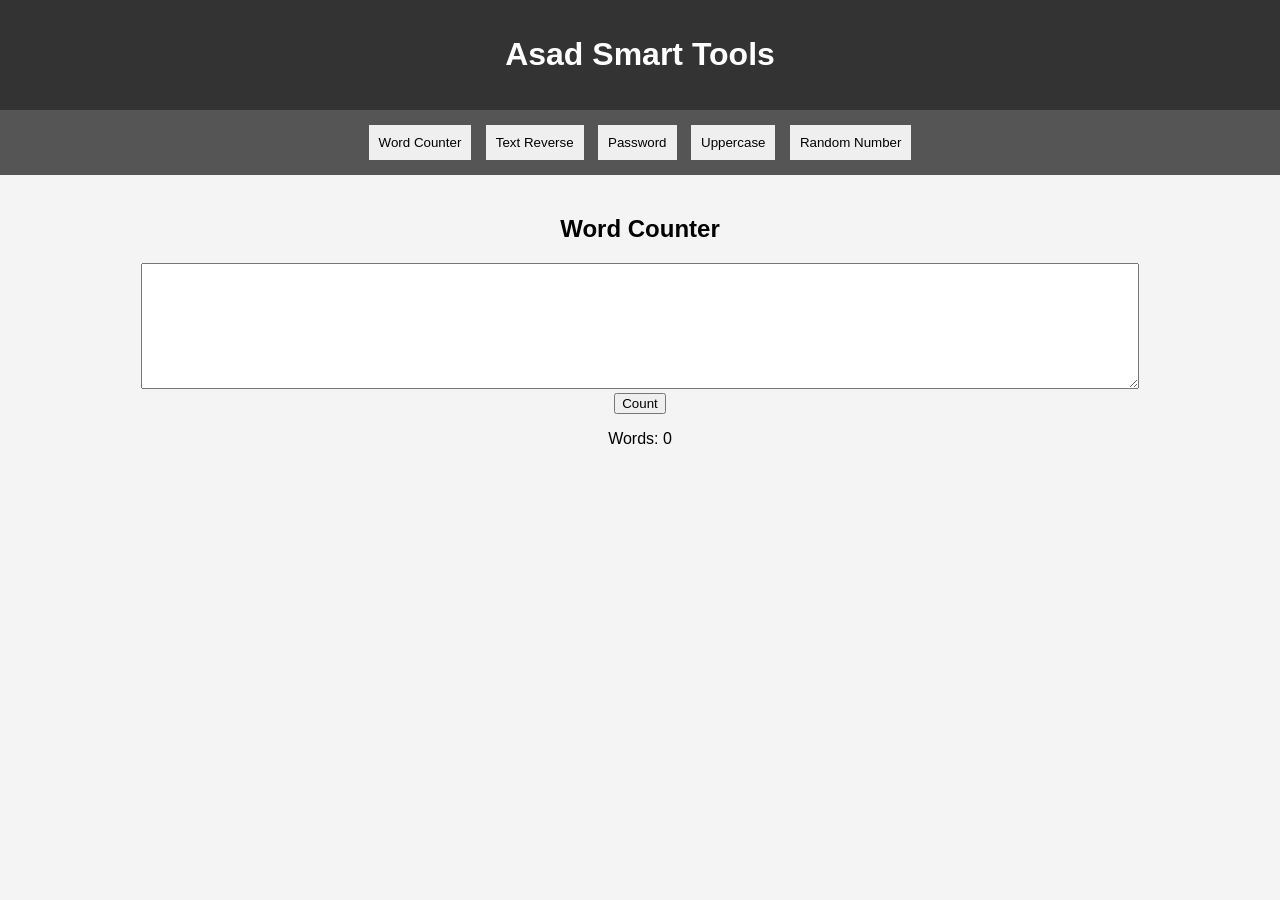
==== index.html @ 7c4ca387 "Add files via upload" ====
<!DOCTYPE html>
<html>

<head>
    <title>Asad Smart Tools</title>
    <style>
        body {
            font-family: Arial;
            margin: 0;
            background: #f4f4f4;
        }

        header {
            background: #333;
            color: white;
            padding: 15px;
            text-align: center;
        }

        nav {
            background: #555;
            padding: 10px;
            text-align: center;
        }

        nav button {
            margin: 5px;
            padding: 10px;
            border: none;
            cursor: pointer;
        }

        .tool {
            display: none;
            padding: 20px;
            text-align: center;
        }

        .active {
            display: block;
        }

        textarea {
            width: 80%;
            height: 120px;
        }

        input {
            padding: 8px;
            margin: 5px;
        }
    </style>
</head>

<body>

    <header>
        <h1>Asad Smart Tools</h1>
    </header>

    <nav>
        <button onclick="showTool('word')">Word Counter</button>
        <button onclick="showTool('reverse')">Text Reverse</button>
        <button onclick="showTool('password')">Password</button>
        <button onclick="showTool('case')">Uppercase</button>
        <button onclick="showTool('random')">Random Number</button>
    </nav>

    <!-- Word Counter -->
    <div id="word" class="tool active">
        <h2>Word Counter</h2>
        <textarea id="text"></textarea><br>
        <button onclick="countWords()">Count</button>
        <p>Words: <span id="words">0</span></p>
    </div>

    <!-- Reverse -->
    <div id="reverse" class="tool">
        <h2>Text Reverse</h2>
        <textarea id="rev"></textarea><br>
        <button onclick="reverseText()">Reverse</button>
        <p id="revResult"></p>
    </div>

    <!-- Password -->
    <div id="password" class="tool">
        <h2>Password Generator</h2>
        <input type="number" id="len" placeholder="Length">
        <button onclick="genPass()">Generate</button>
        <p id="pass"></p>
    </div>

    <!-- Uppercase -->
    <div id="case" class="tool">
        <h2>Uppercase Converter</h2>
        <textarea id="caseText"></textarea><br>
        <button onclick="toUpper()">Convert</button>
        <p id="caseResult"></p>
    </div>

    <!-- Random Number -->
    <div id="random" class="tool">
        <h2>Random Number</h2>
        <input type="number" id="min" placeholder="Min">
        <input type="number" id="max" placeholder="Max"><br>
        <button onclick="genRandom()">Generate</button>
        <p id="randResult"></p>
    </div>

    <script>
        function showTool(id) {
            document.querySelectorAll('.tool').forEach(t => t.classList.remove('active'));
            document.getElementById(id).classList.add('active');
        }

        function countWords() {
            let t = document.getElementById("text").value.trim().split(/\s+/);
            document.getElementById("words").innerText = t[0] === "" ? 0 : t.length;
        }

        function reverseText() {
            let t = document.getElementById("rev").value;
            document.getElementById("revResult").innerText = t.split("").reverse().join("");
        }

        function genPass() {
            let l = document.getElementById("len").value;
            let c = "abcABC123!@#";
            let p = "";
            for (let i = 0; i < l; i++) {
                p += c[Math.floor(Math.random() * c.length)];
            }
            document.getElementById("pass").innerText = p;
        }

        function toUpper() {
            let t = document.getElementById("caseText").value;
            document.getElementById("caseResult").innerText = t.toUpperCase();
        }

        function genRandom() {
            let min = parseInt(document.getElementById("min").value);
            let max = parseInt(document.getElementById("max").value);
            let r = Math.floor(Math.random() * (max - min + 1)) + min;
            document.getElementById("randResult").innerText = r;
        }
    </script>

</body>

</html>
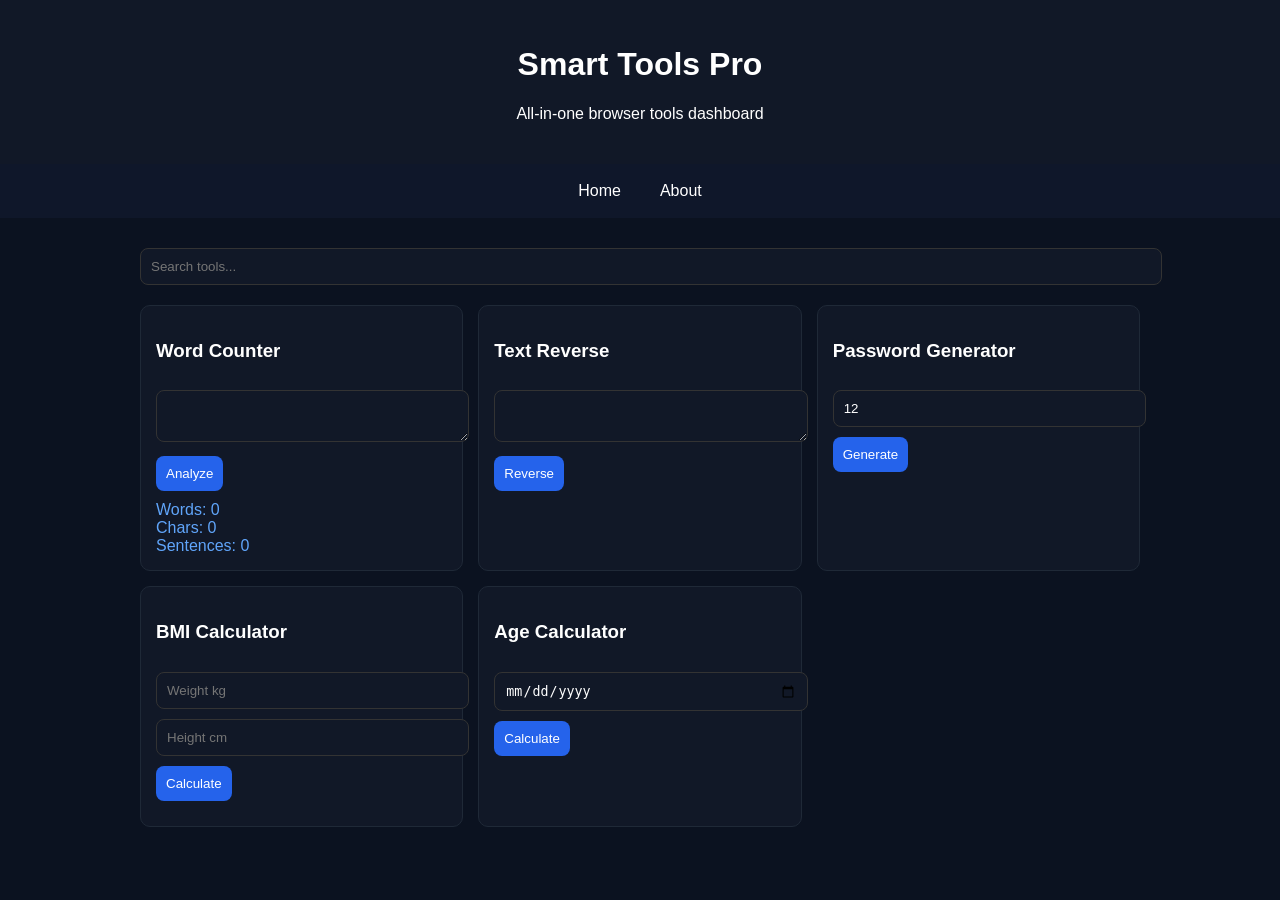
==== commit dc47289f: "Add files via upload" ====
--- a/index.html
+++ b/index.html
@@ -1,151 +1,80 @@
 <!DOCTYPE html>
-<html>
+<html lang="en">
 
 <head>
-    <title>Asad Smart Tools</title>
-    <style>
-        body {
-            font-family: Arial;
-            margin: 0;
-            background: #f4f4f4;
-        }
-
-        header {
-            background: #333;
-            color: white;
-            padding: 15px;
-            text-align: center;
-        }
-
-        nav {
-            background: #555;
-            padding: 10px;
-            text-align: center;
-        }
-
-        nav button {
-            margin: 5px;
-            padding: 10px;
-            border: none;
-            cursor: pointer;
-        }
-
-        .tool {
-            display: none;
-            padding: 20px;
-            text-align: center;
-        }
-
-        .active {
-            display: block;
-        }
-
-        textarea {
-            width: 80%;
-            height: 120px;
-        }
-
-        input {
-            padding: 8px;
-            margin: 5px;
-        }
-    </style>
+    <meta charset="UTF-8">
+    <title>Smart Tools Pro</title>
+    <meta name="viewport" content="width=device-width, initial-scale=1.0">
+    <link rel="stylesheet" href="style.css">
 </head>
 
 <body>
 
     <header>
-        <h1>Asad Smart Tools</h1>
+        <h1>Smart Tools Pro</h1>
+        <p>All-in-one browser tools dashboard</p>
     </header>
 
     <nav>
-        <button onclick="showTool('word')">Word Counter</button>
-        <button onclick="showTool('reverse')">Text Reverse</button>
-        <button onclick="showTool('password')">Password</button>
-        <button onclick="showTool('case')">Uppercase</button>
-        <button onclick="showTool('random')">Random Number</button>
+        <a href="index.html">Home</a>
+        <a href="about.html">About</a>
     </nav>
 
-    <!-- Word Counter -->
-    <div id="word" class="tool active">
-        <h2>Word Counter</h2>
-        <textarea id="text"></textarea><br>
-        <button onclick="countWords()">Count</button>
-        <p>Words: <span id="words">0</span></p>
+    <div class="container">
+
+        <input id="search" onkeyup="filterTools()" placeholder="Search tools...">
+
+        <div class="grid">
+
+            <!-- WORD COUNTER -->
+            <div class="card" data-name="word counter">
+                <h3>Word Counter</h3>
+                <textarea id="text"></textarea>
+                <button onclick="countWords()">Analyze</button>
+                <div class="result">
+                    Words: <span id="words">0</span><br>
+                    Chars: <span id="chars">0</span><br>
+                    Sentences: <span id="sentences">0</span>
+                </div>
+            </div>
+
+            <!-- TEXT REVERSE -->
+            <div class="card" data-name="reverse text">
+                <h3>Text Reverse</h3>
+                <textarea id="rev"></textarea>
+                <button onclick="reverseText()">Reverse</button>
+                <div class="result" id="revResult"></div>
+            </div>
+
+            <!-- PASSWORD -->
+            <div class="card" data-name="password generator">
+                <h3>Password Generator</h3>
+                <input type="number" id="passLen" value="12">
+                <button onclick="generatePassword()">Generate</button>
+                <div class="result" id="passResult"></div>
+            </div>
+
+            <!-- BMI -->
+            <div class="card" data-name="bmi calculator">
+                <h3>BMI Calculator</h3>
+                <input id="weight" placeholder="Weight kg">
+                <input id="height" placeholder="Height cm">
+                <button onclick="calcBMI()">Calculate</button>
+                <div class="result" id="bmiResult"></div>
+            </div>
+
+            <!-- AGE -->
+            <div class="card" data-name="age calculator">
+                <h3>Age Calculator</h3>
+                <input type="date" id="dob">
+                <button onclick="calcAge()">Calculate</button>
+                <div class="result" id="ageResult"></div>
+            </div>
+
+        </div>
     </div>
 
-    <!-- Reverse -->
-    <div id="reverse" class="tool">
-        <h2>Text Reverse</h2>
-        <textarea id="rev"></textarea><br>
-        <button onclick="reverseText()">Reverse</button>
-        <p id="revResult"></p>
-    </div>
-
-    <!-- Password -->
-    <div id="password" class="tool">
-        <h2>Password Generator</h2>
-        <input type="number" id="len" placeholder="Length">
-        <button onclick="genPass()">Generate</button>
-        <p id="pass"></p>
-    </div>
-
-    <!-- Uppercase -->
-    <div id="case" class="tool">
-        <h2>Uppercase Converter</h2>
-        <textarea id="caseText"></textarea><br>
-        <button onclick="toUpper()">Convert</button>
-        <p id="caseResult"></p>
-    </div>
-
-    <!-- Random Number -->
-    <div id="random" class="tool">
-        <h2>Random Number</h2>
-        <input type="number" id="min" placeholder="Min">
-        <input type="number" id="max" placeholder="Max"><br>
-        <button onclick="genRandom()">Generate</button>
-        <p id="randResult"></p>
-    </div>
-
-    <script>
-        function showTool(id) {
-            document.querySelectorAll('.tool').forEach(t => t.classList.remove('active'));
-            document.getElementById(id).classList.add('active');
-        }
-
-        function countWords() {
-            let t = document.getElementById("text").value.trim().split(/\s+/);
-            document.getElementById("words").innerText = t[0] === "" ? 0 : t.length;
-        }
-
-        function reverseText() {
-            let t = document.getElementById("rev").value;
-            document.getElementById("revResult").innerText = t.split("").reverse().join("");
-        }
-
-        function genPass() {
-            let l = document.getElementById("len").value;
-            let c = "abcABC123!@#";
-            let p = "";
-            for (let i = 0; i < l; i++) {
-                p += c[Math.floor(Math.random() * c.length)];
-            }
-            document.getElementById("pass").innerText = p;
-        }
-
-        function toUpper() {
-            let t = document.getElementById("caseText").value;
-            document.getElementById("caseResult").innerText = t.toUpperCase();
-        }
-
-        function genRandom() {
-            let min = parseInt(document.getElementById("min").value);
-            let max = parseInt(document.getElementById("max").value);
-            let r = Math.floor(Math.random() * (max - min + 1)) + min;
-            document.getElementById("randResult").innerText = r;
-        }
-    </script>
-
+    <script src="script.js"></script>
 </body>
 
 </html>
--- a/style.css
+++ b/style.css
@@ -0,0 +1,81 @@
+body {
+  background: #0b1220;
+  color: white;
+  font-family: Arial;
+  margin: 0;
+}
+
+header {
+  text-align: center;
+  padding: 25px;
+  background: #111827;
+}
+
+nav {
+  display: flex;
+  justify-content: center;
+  gap: 15px;
+  padding: 10px;
+  background: #0f172a;
+}
+
+nav a {
+  color: white;
+  text-decoration: none;
+  padding: 8px 12px;
+  border-radius: 8px;
+}
+
+nav a:hover {
+  background: #2563eb;
+}
+
+.container {
+  max-width: 1000px;
+  margin: auto;
+  padding: 20px;
+}
+
+input,
+textarea {
+  width: 100%;
+  padding: 10px;
+  margin-top: 10px;
+  border-radius: 8px;
+  border: 1px solid #333;
+  background: #111827;
+  color: white;
+}
+
+button {
+  margin-top: 10px;
+  padding: 10px;
+  background: #2563eb;
+  color: white;
+  border: none;
+  border-radius: 8px;
+  cursor: pointer;
+}
+
+button:hover {
+  background: #1d4ed8;
+}
+
+.grid {
+  display: grid;
+  grid-template-columns: repeat(auto-fit, minmax(250px, 1fr));
+  gap: 15px;
+  margin-top: 20px;
+}
+
+.card {
+  background: #111827;
+  padding: 15px;
+  border-radius: 10px;
+  border: 1px solid #1f2937;
+}
+
+.result {
+  margin-top: 10px;
+  color: #60a5fa;
+}
